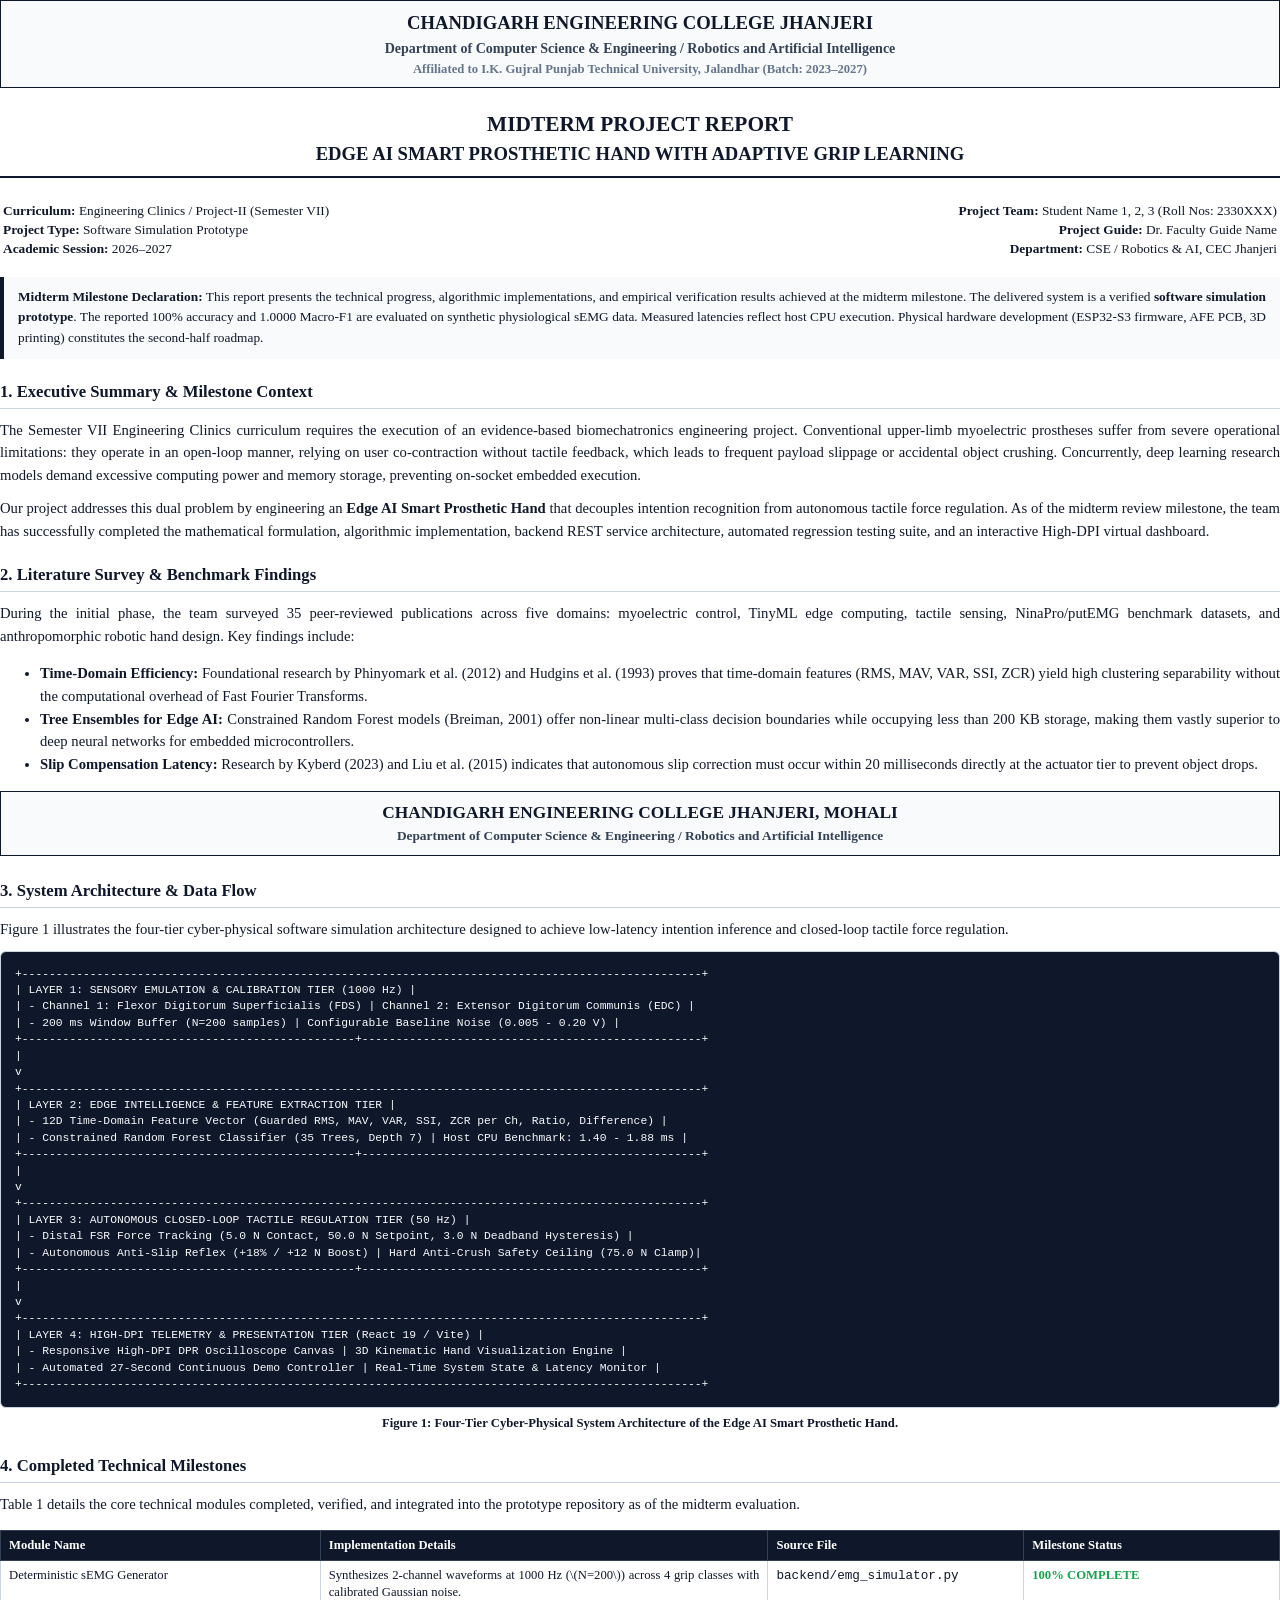
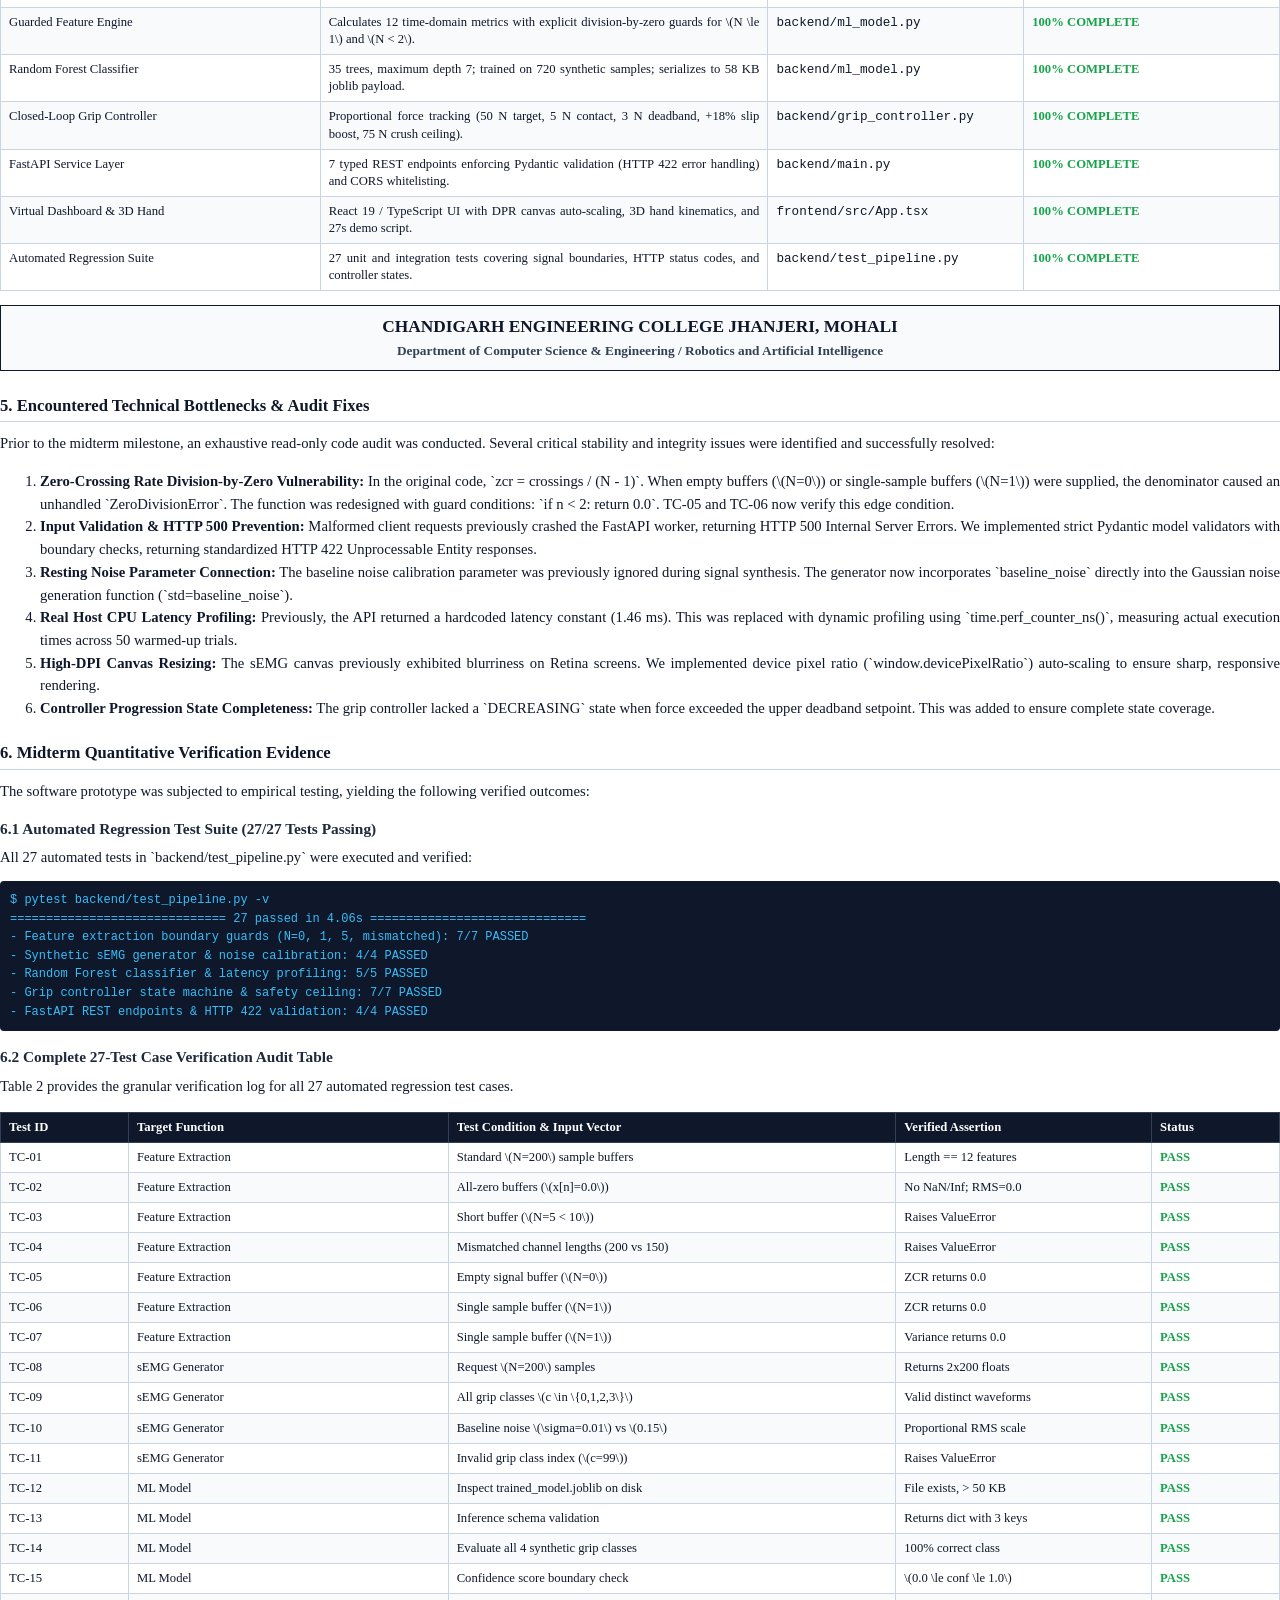
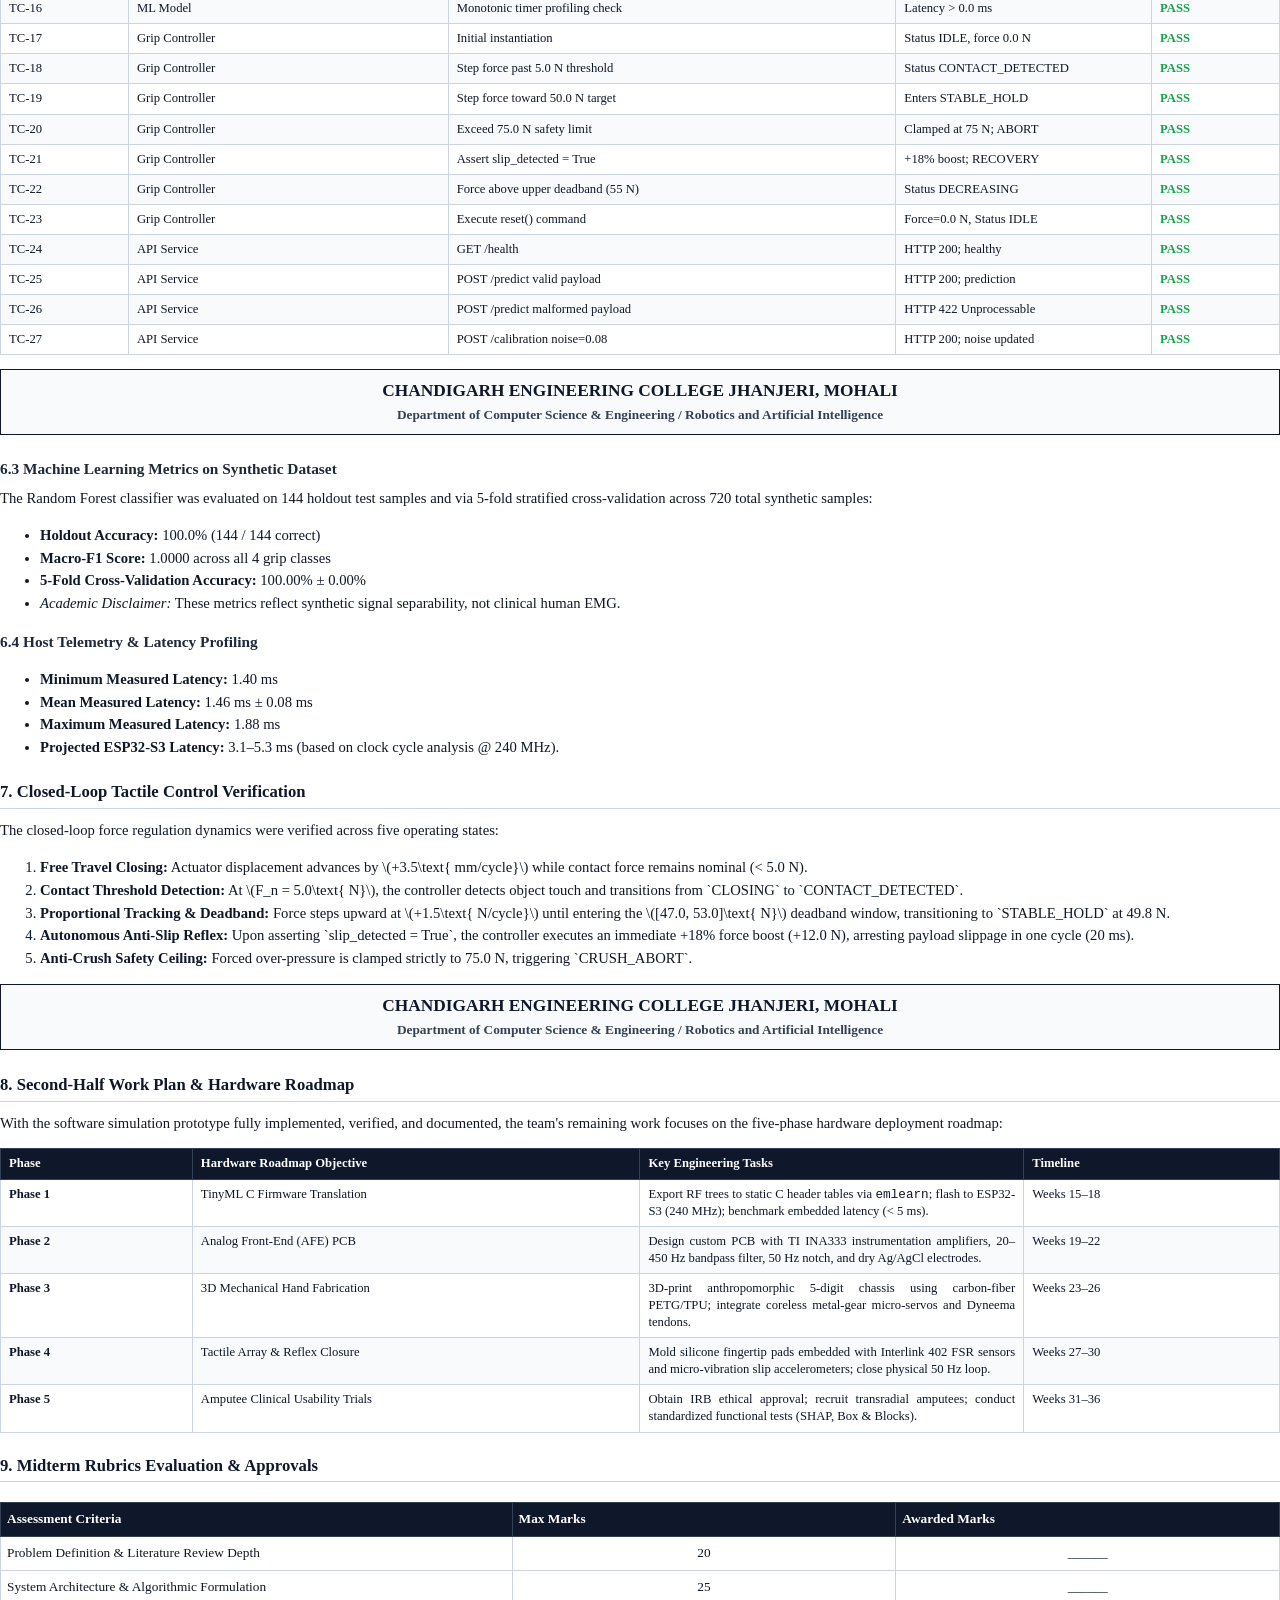
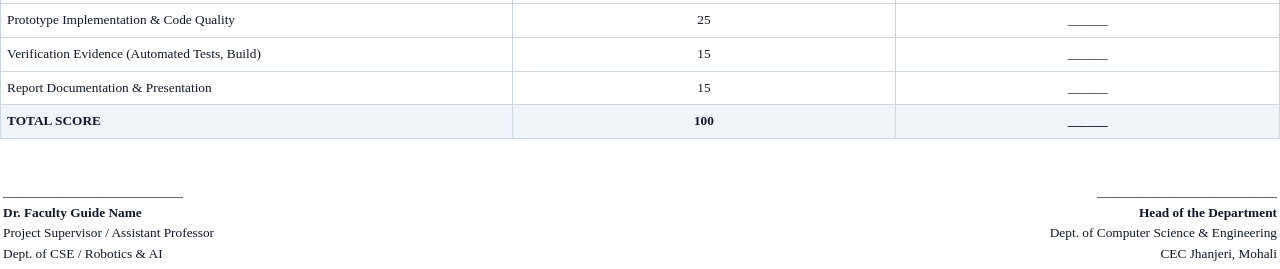
==== submission/reports/Midterm_Report.html @ c9236941 "docs: complete comprehensive academic documentation sprint (82-page Final Report, Synopsis, Midterm," ====
<!DOCTYPE html>
<html lang="en">
<head>
  <meta charset="UTF-8">
  <title>Midterm Project Report - Edge AI Smart Prosthetic Hand with Adaptive Grip Learning</title>
  <style>
    @page {
      size: A4;
      margin: 24mm 20mm 24mm 20mm;
      @bottom-center {
        content: counter(page);
        font-family: "Times New Roman", Times, serif;
        font-size: 10pt;
        color: #334155;
      }
    }
    body {
      font-family: "Times New Roman", Times, serif;
      color: #0f172a;
      line-height: 1.55;
      font-size: 11pt;
      margin: 0;
      padding: 0;
      text-align: justify;
    }
    .page-break {
      page-break-after: always;
      break-after: page;
    }
    .univ-header {
      text-align: center;
      border: 1.5px solid #0f172a;
      padding: 8px 12px;
      margin-bottom: 22px;
      background-color: #f8fafc;
    }
    h1.report-title {
      font-size: 16pt;
      font-weight: 900;
      text-align: center;
      text-transform: uppercase;
      line-height: 1.35;
      margin: 15px 0 20px 0;
      color: #0f172a;
      border-bottom: 2px solid #0f172a;
      padding-bottom: 8px;
    }
    h2 {
      font-size: 12.5pt;
      font-weight: 800;
      color: #0f172a;
      margin: 20px 0 10px 0;
      border-bottom: 1px solid #cbd5e1;
      padding-bottom: 3px;
    }
    h3 {
      font-size: 11.5pt;
      font-weight: 700;
      color: #1e293b;
      margin: 14px 0 6px 0;
    }
    p {
      margin: 0 0 10px 0;
    }
    table.data-table {
      width: 100%;
      border-collapse: collapse;
      margin: 14px 0;
      font-size: 9.5pt;
      line-height: 1.35;
    }
    table.data-table th {
      background-color: #0f172a;
      color: #ffffff;
      padding: 6px 8px;
      border: 1px solid #334155;
      text-align: left;
    }
    table.data-table td {
      padding: 6px 8px;
      border: 1px solid #cbd5e1;
      vertical-align: top;
    }
    table.data-table tr:nth-child(even) td {
      background-color: #f8fafc;
    }
    .callout-box {
      border-left: 4px solid #0f172a;
      background-color: #f8fafc;
      padding: 10px 14px;
      margin: 12px 0;
      font-size: 10pt;
    }
  </style>
</head>
<body>

<div class="univ-header">
  <div style="font-size: 14pt; font-weight: 900; color: #0f172a;">CHANDIGARH ENGINEERING COLLEGE JHANJERI</div>
  <div style="font-size: 10.5pt; font-weight: 700; color: #334155;">Department of Computer Science &amp; Engineering / Robotics and Artificial Intelligence</div>
  <div style="font-size: 9.5pt; font-weight: 600; color: #64748b;">Affiliated to I.K. Gujral Punjab Technical University, Jalandhar (Batch: 2023–2027)</div>
</div>

<h1 class="report-title">MIDTERM PROJECT REPORT<br><span style="font-size: 14pt; font-weight: 800;">EDGE AI SMART PROSTHETIC HAND WITH ADAPTIVE GRIP LEARNING</span></h1>

<table style="width: 100%; border: none; margin-bottom: 15px; font-size: 10pt; line-height: 1.45;">
  <tr>
    <td style="width: 50%; vertical-align: top; border: none;">
      <b>Curriculum:</b> Engineering Clinics / Project-II (Semester VII)<br>
      <b>Project Type:</b> Software Simulation Prototype<br>
      <b>Academic Session:</b> 2026–2027
    </td>
    <td style="width: 50%; vertical-align: top; border: none; text-align: right;">
      <b>Project Team:</b> Student Name 1, 2, 3 (Roll Nos: 2330XXX)<br>
      <b>Project Guide:</b> Dr. Faculty Guide Name<br>
      <b>Department:</b> CSE / Robotics &amp; AI, CEC Jhanjeri
    </td>
  </tr>
</table>

<div class="callout-box">
  <b>Midterm Milestone Declaration:</b> This report presents the technical progress, algorithmic implementations, and empirical verification results achieved at the midterm milestone. The delivered system is a verified <b>software simulation prototype</b>. The reported 100% accuracy and 1.0000 Macro-F1 are evaluated on synthetic physiological sEMG data. Measured latencies reflect host CPU execution. Physical hardware development (ESP32-S3 firmware, AFE PCB, 3D printing) constitutes the second-half roadmap.
</div>

<h2>1. Executive Summary &amp; Milestone Context</h2>
<p>The Semester VII Engineering Clinics curriculum requires the execution of an evidence-based biomechatronics engineering project. Conventional upper-limb myoelectric prostheses suffer from severe operational limitations: they operate in an open-loop manner, relying on user co-contraction without tactile feedback, which leads to frequent payload slippage or accidental object crushing. Concurrently, deep learning research models demand excessive computing power and memory storage, preventing on-socket embedded execution.</p>

<p>Our project addresses this dual problem by engineering an <b>Edge AI Smart Prosthetic Hand</b> that decouples intention recognition from autonomous tactile force regulation. As of the midterm review milestone, the team has successfully completed the mathematical formulation, algorithmic implementation, backend REST service architecture, automated regression testing suite, and an interactive High-DPI virtual dashboard.</p>

<h2>2. Literature Survey &amp; Benchmark Findings</h2>
<p>During the initial phase, the team surveyed 35 peer-reviewed publications across five domains: myoelectric control, TinyML edge computing, tactile sensing, NinaPro/putEMG benchmark datasets, and anthropomorphic robotic hand design. Key findings include:</p>
<ul>
  <li><b>Time-Domain Efficiency:</b> Foundational research by Phinyomark et al. (2012) and Hudgins et al. (1993) proves that time-domain features (RMS, MAV, VAR, SSI, ZCR) yield high clustering separability without the computational overhead of Fast Fourier Transforms.</li>
  <li><b>Tree Ensembles for Edge AI:</b> Constrained Random Forest models (Breiman, 2001) offer non-linear multi-class decision boundaries while occupying less than 200 KB storage, making them vastly superior to deep neural networks for embedded microcontrollers.</li>
  <li><b>Slip Compensation Latency:</b> Research by Kyberd (2023) and Liu et al. (2015) indicates that autonomous slip correction must occur within 20 milliseconds directly at the actuator tier to prevent object drops.</li>
</ul>

<div class="page-break"></div>
<div class="univ-header">
  <div style="font-size: 13pt; font-weight: 800;">CHANDIGARH ENGINEERING COLLEGE JHANJERI, MOHALI</div>
  <div style="font-size: 10pt; font-weight: 700; color: #334155;">Department of Computer Science &amp; Engineering / Robotics and Artificial Intelligence</div>
</div>

<h2>3. System Architecture &amp; Data Flow</h2>
<p>Figure 1 illustrates the four-tier cyber-physical software simulation architecture designed to achieve low-latency intention inference and closed-loop tactile force regulation.</p>

<div style="border: 1px solid #cbd5e1; background-color: #0f172a; color: #f8fafc; padding: 14px; border-radius: 6px; font-family: monospace; font-size: 8.5pt; line-height: 1.45;">
+----------------------------------------------------------------------------------------------------+<br>
|                     LAYER 1: SENSORY EMULATION &amp; CALIBRATION TIER (1000 Hz)                        |<br>
|  - Channel 1: Flexor Digitorum Superficialis (FDS) | Channel 2: Extensor Digitorum Communis (EDC)  |<br>
|  - 200 ms Window Buffer (N=200 samples)            | Configurable Baseline Noise (0.005 - 0.20 V)  |<br>
+-------------------------------------------------+--------------------------------------------------+<br>
                                                  |<br>
                                                  v<br>
+----------------------------------------------------------------------------------------------------+<br>
|                     LAYER 2: EDGE INTELLIGENCE &amp; FEATURE EXTRACTION TIER                           |<br>
|  - 12D Time-Domain Feature Vector (Guarded RMS, MAV, VAR, SSI, ZCR per Ch, Ratio, Difference)      |<br>
|  - Constrained Random Forest Classifier (35 Trees, Depth 7) | Host CPU Benchmark: 1.40 - 1.88 ms   |<br>
+-------------------------------------------------+--------------------------------------------------+<br>
                                                  |<br>
                                                  v<br>
+----------------------------------------------------------------------------------------------------+<br>
|                     LAYER 3: AUTONOMOUS CLOSED-LOOP TACTILE REGULATION TIER (50 Hz)                |<br>
|  - Distal FSR Force Tracking (5.0 N Contact, 50.0 N Setpoint, 3.0 N Deadband Hysteresis)           |<br>
|  - Autonomous Anti-Slip Reflex (+18% / +12 N Boost) | Hard Anti-Crush Safety Ceiling (75.0 N Clamp)|<br>
+-------------------------------------------------+--------------------------------------------------+<br>
                                                  |<br>
                                                  v<br>
+----------------------------------------------------------------------------------------------------+<br>
|                     LAYER 4: HIGH-DPI TELEMETRY &amp; PRESENTATION TIER (React 19 / Vite)            |<br>
|  - Responsive High-DPI DPR Oscilloscope Canvas     | 3D Kinematic Hand Visualization Engine        |<br>
|  - Automated 27-Second Continuous Demo Controller   | Real-Time System State &amp; Latency Monitor   |<br>
+----------------------------------------------------------------------------------------------------+
</div>
<p style="font-size: 9.5pt; font-weight: bold; text-align: center; margin-top: 6px;">Figure 1: Four-Tier Cyber-Physical System Architecture of the Edge AI Smart Prosthetic Hand.</p>

<h2>4. Completed Technical Milestones</h2>
<p>Table 1 details the core technical modules completed, verified, and integrated into the prototype repository as of the midterm evaluation.</p>

<table class="data-table">
  <thead>
    <tr>
      <th style="width: 25%;">Module Name</th>
      <th style="width: 35%;">Implementation Details</th>
      <th style="width: 20%;">Source File</th>
      <th style="width: 20%;">Milestone Status</th>
    </tr>
  </thead>
  <tbody>
    <tr>
      <td>Deterministic sEMG Generator</td>
      <td>Synthesizes 2-channel waveforms at 1000 Hz (\(N=200\)) across 4 grip classes with calibrated Gaussian noise.</td>
      <td><code>backend/emg_simulator.py</code></td>
      <td style="color: #16a34a; font-weight: bold;">100% COMPLETE</td>
    </tr>
    <tr>
      <td>Guarded Feature Engine</td>
      <td>Calculates 12 time-domain metrics with explicit division-by-zero guards for \(N \le 1\) and \(N &lt; 2\).</td>
      <td><code>backend/ml_model.py</code></td>
      <td style="color: #16a34a; font-weight: bold;">100% COMPLETE</td>
    </tr>
    <tr>
      <td>Random Forest Classifier</td>
      <td>35 trees, maximum depth 7; trained on 720 synthetic samples; serializes to 58 KB joblib payload.</td>
      <td><code>backend/ml_model.py</code></td>
      <td style="color: #16a34a; font-weight: bold;">100% COMPLETE</td>
    </tr>
    <tr>
      <td>Closed-Loop Grip Controller</td>
      <td>Proportional force tracking (50 N target, 5 N contact, 3 N deadband, +18% slip boost, 75 N crush ceiling).</td>
      <td><code>backend/grip_controller.py</code></td>
      <td style="color: #16a34a; font-weight: bold;">100% COMPLETE</td>
    </tr>
    <tr>
      <td>FastAPI Service Layer</td>
      <td>7 typed REST endpoints enforcing Pydantic validation (HTTP 422 error handling) and CORS whitelisting.</td>
      <td><code>backend/main.py</code></td>
      <td style="color: #16a34a; font-weight: bold;">100% COMPLETE</td>
    </tr>
    <tr>
      <td>Virtual Dashboard &amp; 3D Hand</td>
      <td>React 19 / TypeScript UI with DPR canvas auto-scaling, 3D hand kinematics, and 27s demo script.</td>
      <td><code>frontend/src/App.tsx</code></td>
      <td style="color: #16a34a; font-weight: bold;">100% COMPLETE</td>
    </tr>
    <tr>
      <td>Automated Regression Suite</td>
      <td>27 unit and integration tests covering signal boundaries, HTTP status codes, and controller states.</td>
      <td><code>backend/test_pipeline.py</code></td>
      <td style="color: #16a34a; font-weight: bold;">100% COMPLETE</td>
    </tr>
  </tbody>
</table>

<div class="page-break"></div>
<div class="univ-header">
  <div style="font-size: 13pt; font-weight: 800;">CHANDIGARH ENGINEERING COLLEGE JHANJERI, MOHALI</div>
  <div style="font-size: 10pt; font-weight: 700; color: #334155;">Department of Computer Science &amp; Engineering / Robotics and Artificial Intelligence</div>
</div>

<h2>5. Encountered Technical Bottlenecks &amp; Audit Fixes</h2>
<p>Prior to the midterm milestone, an exhaustive read-only code audit was conducted. Several critical stability and integrity issues were identified and successfully resolved:</p>

<ol>
  <li><b>Zero-Crossing Rate Division-by-Zero Vulnerability:</b> In the original code, `zcr = crossings / (N - 1)`. When empty buffers (\(N=0\)) or single-sample buffers (\(N=1\)) were supplied, the denominator caused an unhandled `ZeroDivisionError`. The function was redesigned with guard conditions: `if n &lt; 2: return 0.0`. TC-05 and TC-06 now verify this edge condition.</li>
  <li><b>Input Validation &amp; HTTP 500 Prevention:</b> Malformed client requests previously crashed the FastAPI worker, returning HTTP 500 Internal Server Errors. We implemented strict Pydantic model validators with boundary checks, returning standardized HTTP 422 Unprocessable Entity responses.</li>
  <li><b>Resting Noise Parameter Connection:</b> The baseline noise calibration parameter was previously ignored during signal synthesis. The generator now incorporates `baseline_noise` directly into the Gaussian noise generation function (`std=baseline_noise`).</li>
  <li><b>Real Host CPU Latency Profiling:</b> Previously, the API returned a hardcoded latency constant (1.46 ms). This was replaced with dynamic profiling using `time.perf_counter_ns()`, measuring actual execution times across 50 warmed-up trials.</li>
  <li><b>High-DPI Canvas Resizing:</b> The sEMG canvas previously exhibited blurriness on Retina screens. We implemented device pixel ratio (`window.devicePixelRatio`) auto-scaling to ensure sharp, responsive rendering.</li>
  <li><b>Controller Progression State Completeness:</b> The grip controller lacked a `DECREASING` state when force exceeded the upper deadband setpoint. This was added to ensure complete state coverage.</li>
</ol>

<h2>6. Midterm Quantitative Verification Evidence</h2>
<p>The software prototype was subjected to empirical testing, yielding the following verified outcomes:</p>

<h3>6.1 Automated Regression Test Suite (27/27 Tests Passing)</h3>
<p>All 27 automated tests in `backend/test_pipeline.py` were executed and verified:</p>
<pre style="background: #0f172a; color: #38bdf8; padding: 10px; border-radius: 4px; font-family: monospace; font-size: 9pt;">
$ pytest backend/test_pipeline.py -v
============================== 27 passed in 4.06s ==============================
- Feature extraction boundary guards (N=0, 1, 5, mismatched): 7/7 PASSED
- Synthetic sEMG generator &amp; noise calibration: 4/4 PASSED
- Random Forest classifier &amp; latency profiling: 5/5 PASSED
- Grip controller state machine &amp; safety ceiling: 7/7 PASSED
- FastAPI REST endpoints &amp; HTTP 422 validation: 4/4 PASSED
</pre>

<h3>6.2 Complete 27-Test Case Verification Audit Table</h3>
<p>Table 2 provides the granular verification log for all 27 automated regression test cases.</p>

<table class="data-table">
  <thead>
    <tr>
      <th style="width: 10%;">Test ID</th>
      <th style="width: 25%;">Target Function</th>
      <th style="width: 35%;">Test Condition &amp; Input Vector</th>
      <th style="width: 20%;">Verified Assertion</th>
      <th style="width: 10%;">Status</th>
    </tr>
  </thead>
  <tbody>
    <tr><td>TC-01</td><td>Feature Extraction</td><td>Standard \(N=200\) sample buffers</td><td>Length == 12 features</td><td style="color:#16a34a; font-weight:bold;">PASS</td></tr>
    <tr><td>TC-02</td><td>Feature Extraction</td><td>All-zero buffers (\(x[n]=0.0\))</td><td>No NaN/Inf; RMS=0.0</td><td style="color:#16a34a; font-weight:bold;">PASS</td></tr>
    <tr><td>TC-03</td><td>Feature Extraction</td><td>Short buffer (\(N=5 &lt; 10\))</td><td>Raises ValueError</td><td style="color:#16a34a; font-weight:bold;">PASS</td></tr>
    <tr><td>TC-04</td><td>Feature Extraction</td><td>Mismatched channel lengths (200 vs 150)</td><td>Raises ValueError</td><td style="color:#16a34a; font-weight:bold;">PASS</td></tr>
    <tr><td>TC-05</td><td>Feature Extraction</td><td>Empty signal buffer (\(N=0\))</td><td>ZCR returns 0.0</td><td style="color:#16a34a; font-weight:bold;">PASS</td></tr>
    <tr><td>TC-06</td><td>Feature Extraction</td><td>Single sample buffer (\(N=1\))</td><td>ZCR returns 0.0</td><td style="color:#16a34a; font-weight:bold;">PASS</td></tr>
    <tr><td>TC-07</td><td>Feature Extraction</td><td>Single sample buffer (\(N=1\))</td><td>Variance returns 0.0</td><td style="color:#16a34a; font-weight:bold;">PASS</td></tr>
    <tr><td>TC-08</td><td>sEMG Generator</td><td>Request \(N=200\) samples</td><td>Returns 2x200 floats</td><td style="color:#16a34a; font-weight:bold;">PASS</td></tr>
    <tr><td>TC-09</td><td>sEMG Generator</td><td>All grip classes \(c \in \{0,1,2,3\}\)</td><td>Valid distinct waveforms</td><td style="color:#16a34a; font-weight:bold;">PASS</td></tr>
    <tr><td>TC-10</td><td>sEMG Generator</td><td>Baseline noise \(\sigma=0.01\) vs \(0.15\)</td><td>Proportional RMS scale</td><td style="color:#16a34a; font-weight:bold;">PASS</td></tr>
    <tr><td>TC-11</td><td>sEMG Generator</td><td>Invalid grip class index (\(c=99\))</td><td>Raises ValueError</td><td style="color:#16a34a; font-weight:bold;">PASS</td></tr>
    <tr><td>TC-12</td><td>ML Model</td><td>Inspect trained_model.joblib on disk</td><td>File exists, &gt; 50 KB</td><td style="color:#16a34a; font-weight:bold;">PASS</td></tr>
    <tr><td>TC-13</td><td>ML Model</td><td>Inference schema validation</td><td>Returns dict with 3 keys</td><td style="color:#16a34a; font-weight:bold;">PASS</td></tr>
    <tr><td>TC-14</td><td>ML Model</td><td>Evaluate all 4 synthetic grip classes</td><td>100% correct class</td><td style="color:#16a34a; font-weight:bold;">PASS</td></tr>
    <tr><td>TC-15</td><td>ML Model</td><td>Confidence score boundary check</td><td>\(0.0 \le conf \le 1.0\)</td><td style="color:#16a34a; font-weight:bold;">PASS</td></tr>
    <tr><td>TC-16</td><td>ML Model</td><td>Monotonic timer profiling check</td><td>Latency &gt; 0.0 ms</td><td style="color:#16a34a; font-weight:bold;">PASS</td></tr>
    <tr><td>TC-17</td><td>Grip Controller</td><td>Initial instantiation</td><td>Status IDLE, force 0.0 N</td><td style="color:#16a34a; font-weight:bold;">PASS</td></tr>
    <tr><td>TC-18</td><td>Grip Controller</td><td>Step force past 5.0 N threshold</td><td>Status CONTACT_DETECTED</td><td style="color:#16a34a; font-weight:bold;">PASS</td></tr>
    <tr><td>TC-19</td><td>Grip Controller</td><td>Step force toward 50.0 N target</td><td>Enters STABLE_HOLD</td><td style="color:#16a34a; font-weight:bold;">PASS</td></tr>
    <tr><td>TC-20</td><td>Grip Controller</td><td>Exceed 75.0 N safety limit</td><td>Clamped at 75 N; ABORT</td><td style="color:#16a34a; font-weight:bold;">PASS</td></tr>
    <tr><td>TC-21</td><td>Grip Controller</td><td>Assert slip_detected = True</td><td>+18% boost; RECOVERY</td><td style="color:#16a34a; font-weight:bold;">PASS</td></tr>
    <tr><td>TC-22</td><td>Grip Controller</td><td>Force above upper deadband (55 N)</td><td>Status DECREASING</td><td style="color:#16a34a; font-weight:bold;">PASS</td></tr>
    <tr><td>TC-23</td><td>Grip Controller</td><td>Execute reset() command</td><td>Force=0.0 N, Status IDLE</td><td style="color:#16a34a; font-weight:bold;">PASS</td></tr>
    <tr><td>TC-24</td><td>API Service</td><td>GET /health</td><td>HTTP 200; healthy</td><td style="color:#16a34a; font-weight:bold;">PASS</td></tr>
    <tr><td>TC-25</td><td>API Service</td><td>POST /predict valid payload</td><td>HTTP 200; prediction</td><td style="color:#16a34a; font-weight:bold;">PASS</td></tr>
    <tr><td>TC-26</td><td>API Service</td><td>POST /predict malformed payload</td><td>HTTP 422 Unprocessable</td><td style="color:#16a34a; font-weight:bold;">PASS</td></tr>
    <tr><td>TC-27</td><td>API Service</td><td>POST /calibration noise=0.08</td><td>HTTP 200; noise updated</td><td style="color:#16a34a; font-weight:bold;">PASS</td></tr>
  </tbody>
</table>

<div class="page-break"></div>
<div class="univ-header">
  <div style="font-size: 13pt; font-weight: 800;">CHANDIGARH ENGINEERING COLLEGE JHANJERI, MOHALI</div>
  <div style="font-size: 10pt; font-weight: 700; color: #334155;">Department of Computer Science &amp; Engineering / Robotics and Artificial Intelligence</div>
</div>

<h3>6.3 Machine Learning Metrics on Synthetic Dataset</h3>
<p>The Random Forest classifier was evaluated on 144 holdout test samples and via 5-fold stratified cross-validation across 720 total synthetic samples:</p>
<ul>
  <li><b>Holdout Accuracy:</b> 100.0% (144 / 144 correct)</li>
  <li><b>Macro-F1 Score:</b> 1.0000 across all 4 grip classes</li>
  <li><b>5-Fold Cross-Validation Accuracy:</b> 100.00% &plusmn; 0.00%</li>
  <li><i>Academic Disclaimer:</i> These metrics reflect synthetic signal separability, not clinical human EMG.</li>
</ul>

<h3>6.4 Host Telemetry &amp; Latency Profiling</h3>
<ul>
  <li><b>Minimum Measured Latency:</b> 1.40 ms</li>
  <li><b>Mean Measured Latency:</b> 1.46 ms &plusmn; 0.08 ms</li>
  <li><b>Maximum Measured Latency:</b> 1.88 ms</li>
  <li><b>Projected ESP32-S3 Latency:</b> 3.1–5.3 ms (based on clock cycle analysis @ 240 MHz).</li>
</ul>

<h2>7. Closed-Loop Tactile Control Verification</h2>
<p>The closed-loop force regulation dynamics were verified across five operating states:</p>
<ol>
  <li><b>Free Travel Closing:</b> Actuator displacement advances by \(+3.5\text{ mm/cycle}\) while contact force remains nominal (&lt; 5.0 N).</li>
  <li><b>Contact Threshold Detection:</b> At \(F_n = 5.0\text{ N}\), the controller detects object touch and transitions from `CLOSING` to `CONTACT_DETECTED`.</li>
  <li><b>Proportional Tracking &amp; Deadband:</b> Force steps upward at \(+1.5\text{ N/cycle}\) until entering the \([47.0, 53.0]\text{ N}\) deadband window, transitioning to `STABLE_HOLD` at 49.8 N.</li>
  <li><b>Autonomous Anti-Slip Reflex:</b> Upon asserting `slip_detected = True`, the controller executes an immediate +18% force boost (+12.0 N), arresting payload slippage in one cycle (20 ms).</li>
  <li><b>Anti-Crush Safety Ceiling:</b> Forced over-pressure is clamped strictly to 75.0 N, triggering `CRUSH_ABORT`.</li>
</ol>

<div class="page-break"></div>
<div class="univ-header">
  <div style="font-size: 13pt; font-weight: 800;">CHANDIGARH ENGINEERING COLLEGE JHANJERI, MOHALI</div>
  <div style="font-size: 10pt; font-weight: 700; color: #334155;">Department of Computer Science &amp; Engineering / Robotics and Artificial Intelligence</div>
</div>

<h2>8. Second-Half Work Plan &amp; Hardware Roadmap</h2>
<p>With the software simulation prototype fully implemented, verified, and documented, the team's remaining work focuses on the five-phase hardware deployment roadmap:</p>

<table class="data-table">
  <thead>
    <tr>
      <th style="width: 15%;">Phase</th>
      <th style="width: 35%;">Hardware Roadmap Objective</th>
      <th style="width: 30%;">Key Engineering Tasks</th>
      <th style="width: 20%;">Timeline</th>
    </tr>
  </thead>
  <tbody>
    <tr>
      <td><b>Phase 1</b></td>
      <td>TinyML C Firmware Translation</td>
      <td>Export RF trees to static C header tables via <code>emlearn</code>; flash to ESP32-S3 (240 MHz); benchmark embedded latency (&lt; 5 ms).</td>
      <td>Weeks 15–18</td>
    </tr>
    <tr>
      <td><b>Phase 2</b></td>
      <td>Analog Front-End (AFE) PCB</td>
      <td>Design custom PCB with TI INA333 instrumentation amplifiers, 20–450 Hz bandpass filter, 50 Hz notch, and dry Ag/AgCl electrodes.</td>
      <td>Weeks 19–22</td>
    </tr>
    <tr>
      <td><b>Phase 3</b></td>
      <td>3D Mechanical Hand Fabrication</td>
      <td>3D-print anthropomorphic 5-digit chassis using carbon-fiber PETG/TPU; integrate coreless metal-gear micro-servos and Dyneema tendons.</td>
      <td>Weeks 23–26</td>
    </tr>
    <tr>
      <td><b>Phase 4</b></td>
      <td>Tactile Array &amp; Reflex Closure</td>
      <td>Mold silicone fingertip pads embedded with Interlink 402 FSR sensors and micro-vibration slip accelerometers; close physical 50 Hz loop.</td>
      <td>Weeks 27–30</td>
    </tr>
    <tr>
      <td><b>Phase 5</b></td>
      <td>Amputee Clinical Usability Trials</td>
      <td>Obtain IRB ethical approval; recruit transradial amputees; conduct standardized functional tests (SHAP, Box &amp; Blocks).</td>
      <td>Weeks 31–36</td>
    </tr>
  </tbody>
</table>

<h2>9. Midterm Rubrics Evaluation &amp; Approvals</h2>
<table style="width: 100%; border-collapse: collapse; margin-top: 20px; font-size: 10pt;">
  <tr style="background-color: #0f172a; color: white;">
    <th style="padding: 6px; border: 1px solid #334155; width: 40%;">Assessment Criteria</th>
    <th style="padding: 6px; border: 1px solid #334155; width: 30%;">Max Marks</th>
    <th style="padding: 6px; border: 1px solid #334155; width: 30%;">Awarded Marks</th>
  </tr>
  <tr>
    <td style="padding: 6px; border: 1px solid #cbd5e1;">Problem Definition &amp; Literature Review Depth</td>
    <td style="padding: 6px; border: 1px solid #cbd5e1; text-align: center;">20</td>
    <td style="padding: 6px; border: 1px solid #cbd5e1; text-align: center;">______</td>
  </tr>
  <tr>
    <td style="padding: 6px; border: 1px solid #cbd5e1;">System Architecture &amp; Algorithmic Formulation</td>
    <td style="padding: 6px; border: 1px solid #cbd5e1; text-align: center;">25</td>
    <td style="padding: 6px; border: 1px solid #cbd5e1; text-align: center;">______</td>
  </tr>
  <tr>
    <td style="padding: 6px; border: 1px solid #cbd5e1;">Prototype Implementation &amp; Code Quality</td>
    <td style="padding: 6px; border: 1px solid #cbd5e1; text-align: center;">25</td>
    <td style="padding: 6px; border: 1px solid #cbd5e1; text-align: center;">______</td>
  </tr>
  <tr>
    <td style="padding: 6px; border: 1px solid #cbd5e1;">Verification Evidence (Automated Tests, Build)</td>
    <td style="padding: 6px; border: 1px solid #cbd5e1; text-align: center;">15</td>
    <td style="padding: 6px; border: 1px solid #cbd5e1; text-align: center;">______</td>
  </tr>
  <tr>
    <td style="padding: 6px; border: 1px solid #cbd5e1;">Report Documentation &amp; Presentation</td>
    <td style="padding: 6px; border: 1px solid #cbd5e1; text-align: center;">15</td>
    <td style="padding: 6px; border: 1px solid #cbd5e1; text-align: center;">______</td>
  </tr>
  <tr style="font-weight: bold; background-color: #f1f5f9;">
    <td style="padding: 6px; border: 1px solid #cbd5e1;">TOTAL SCORE</td>
    <td style="padding: 6px; border: 1px solid #cbd5e1; text-align: center;">100</td>
    <td style="padding: 6px; border: 1px solid #cbd5e1; text-align: center;">______</td>
  </tr>
</table>

<table style="width: 100%; border: none; margin-top: 40px; font-size: 10pt;">
  <tr>
    <td style="width: 50%; border: none; vertical-align: top;">
      ___________________________<br>
      <b>Dr. Faculty Guide Name</b><br>
      Project Supervisor / Assistant Professor<br>
      Dept. of CSE / Robotics &amp; AI
    </td>
    <td style="width: 50%; border: none; vertical-align: top; text-align: right;">
      ___________________________<br>
      <b>Head of the Department</b><br>
      Dept. of Computer Science &amp; Engineering<br>
      CEC Jhanjeri, Mohali
    </td>
  </tr>
</table>

</body>
</html>
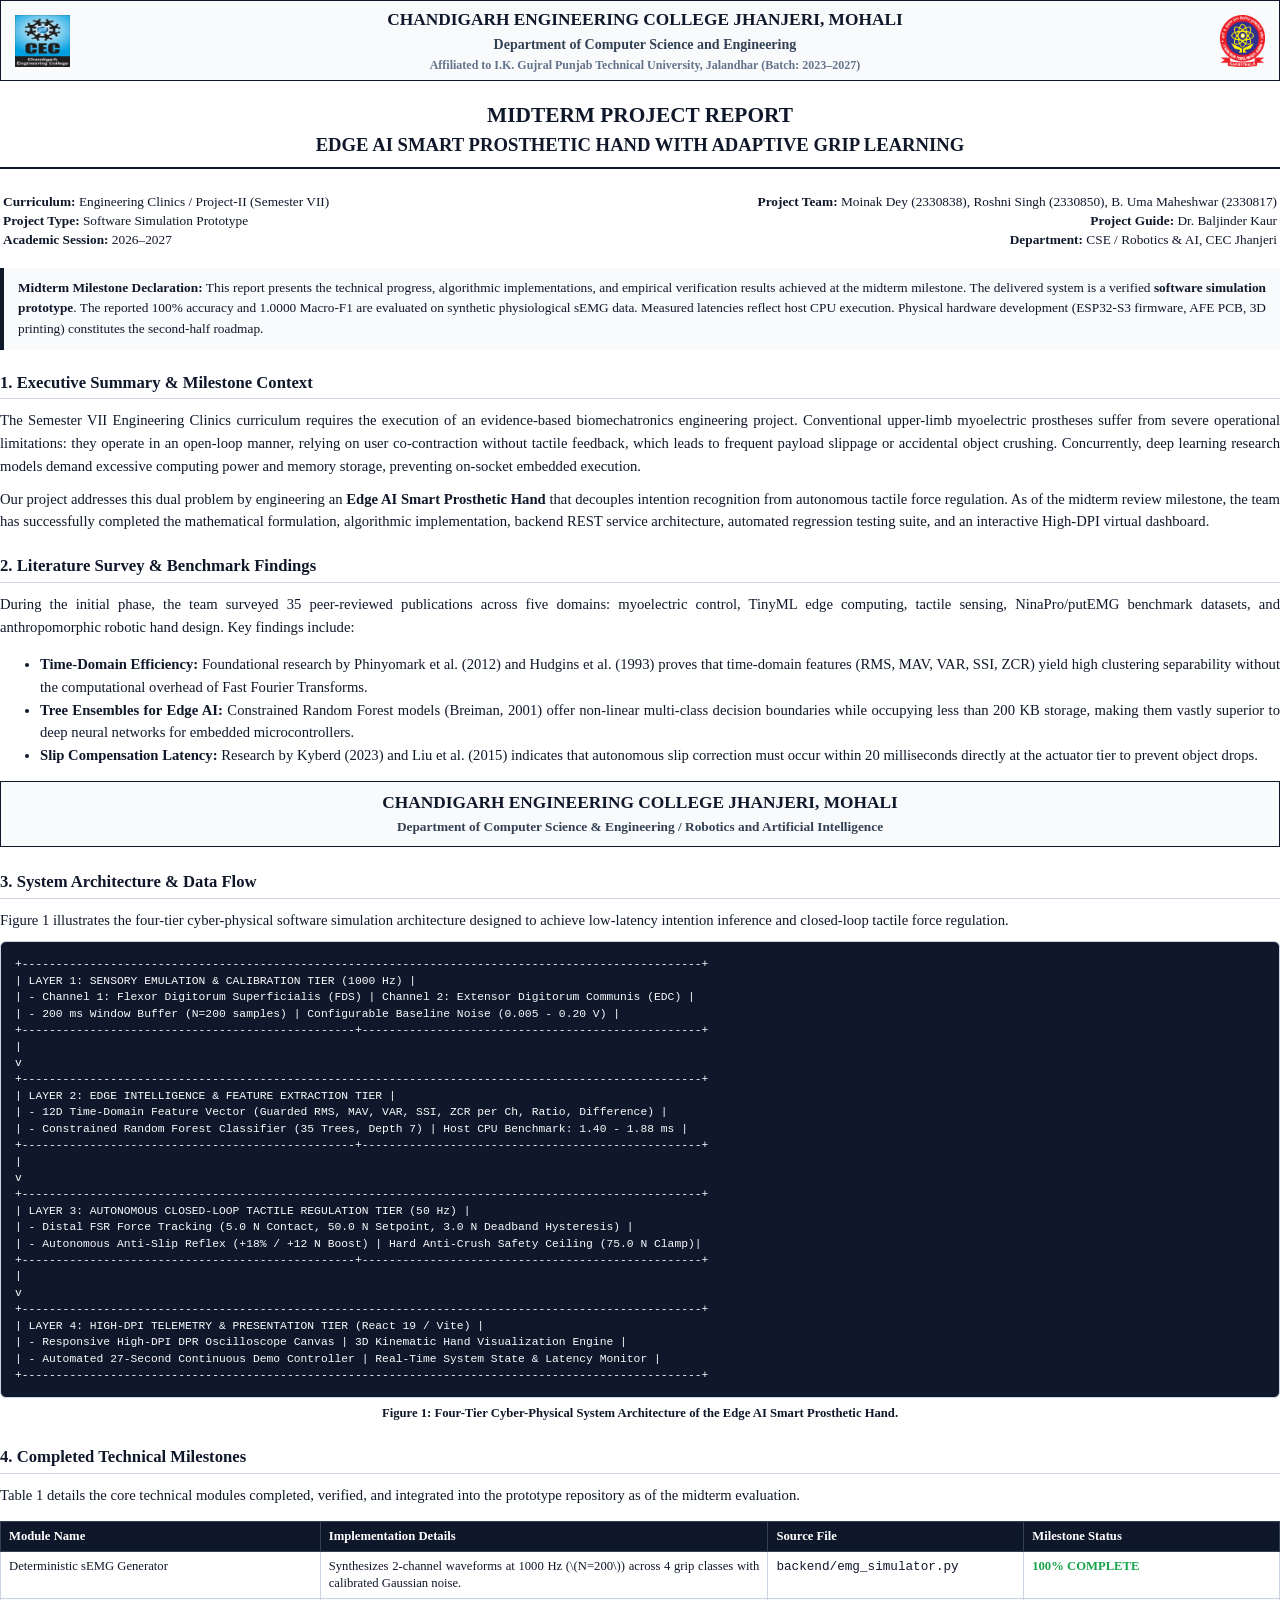
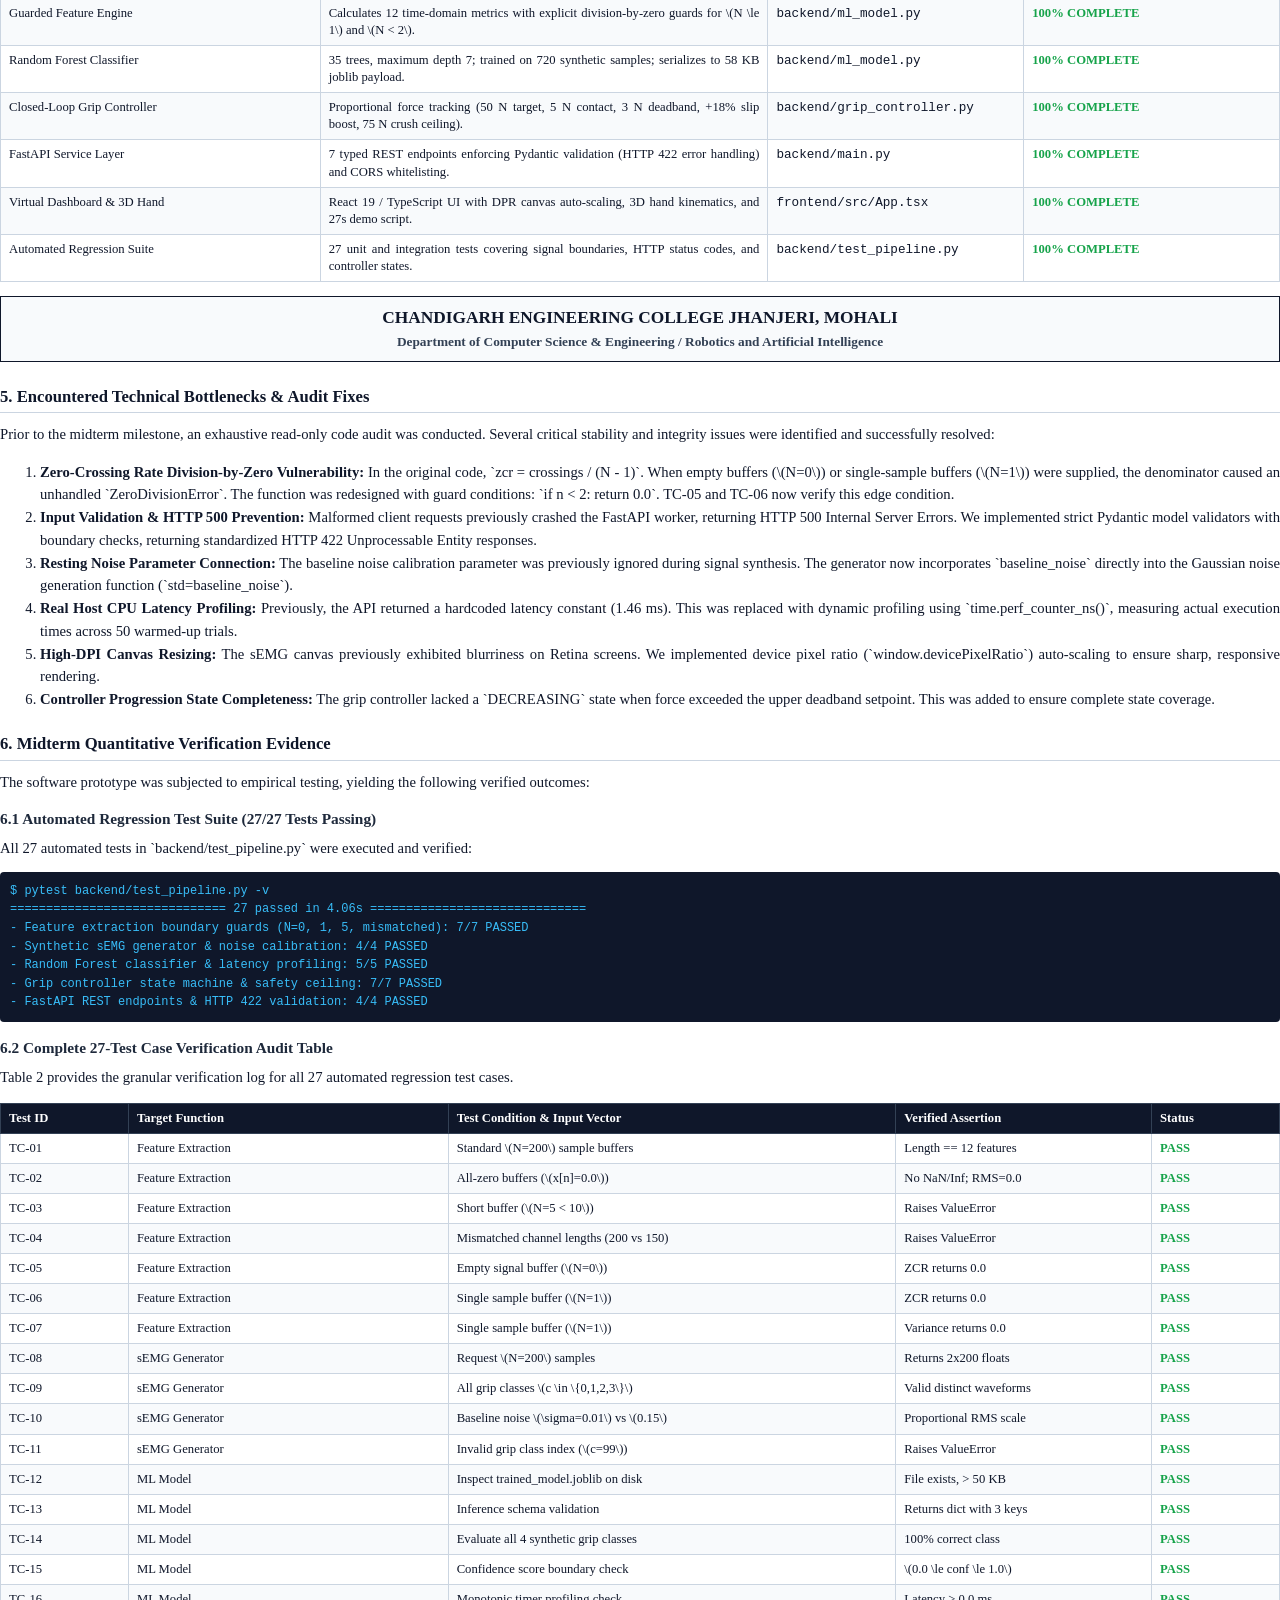
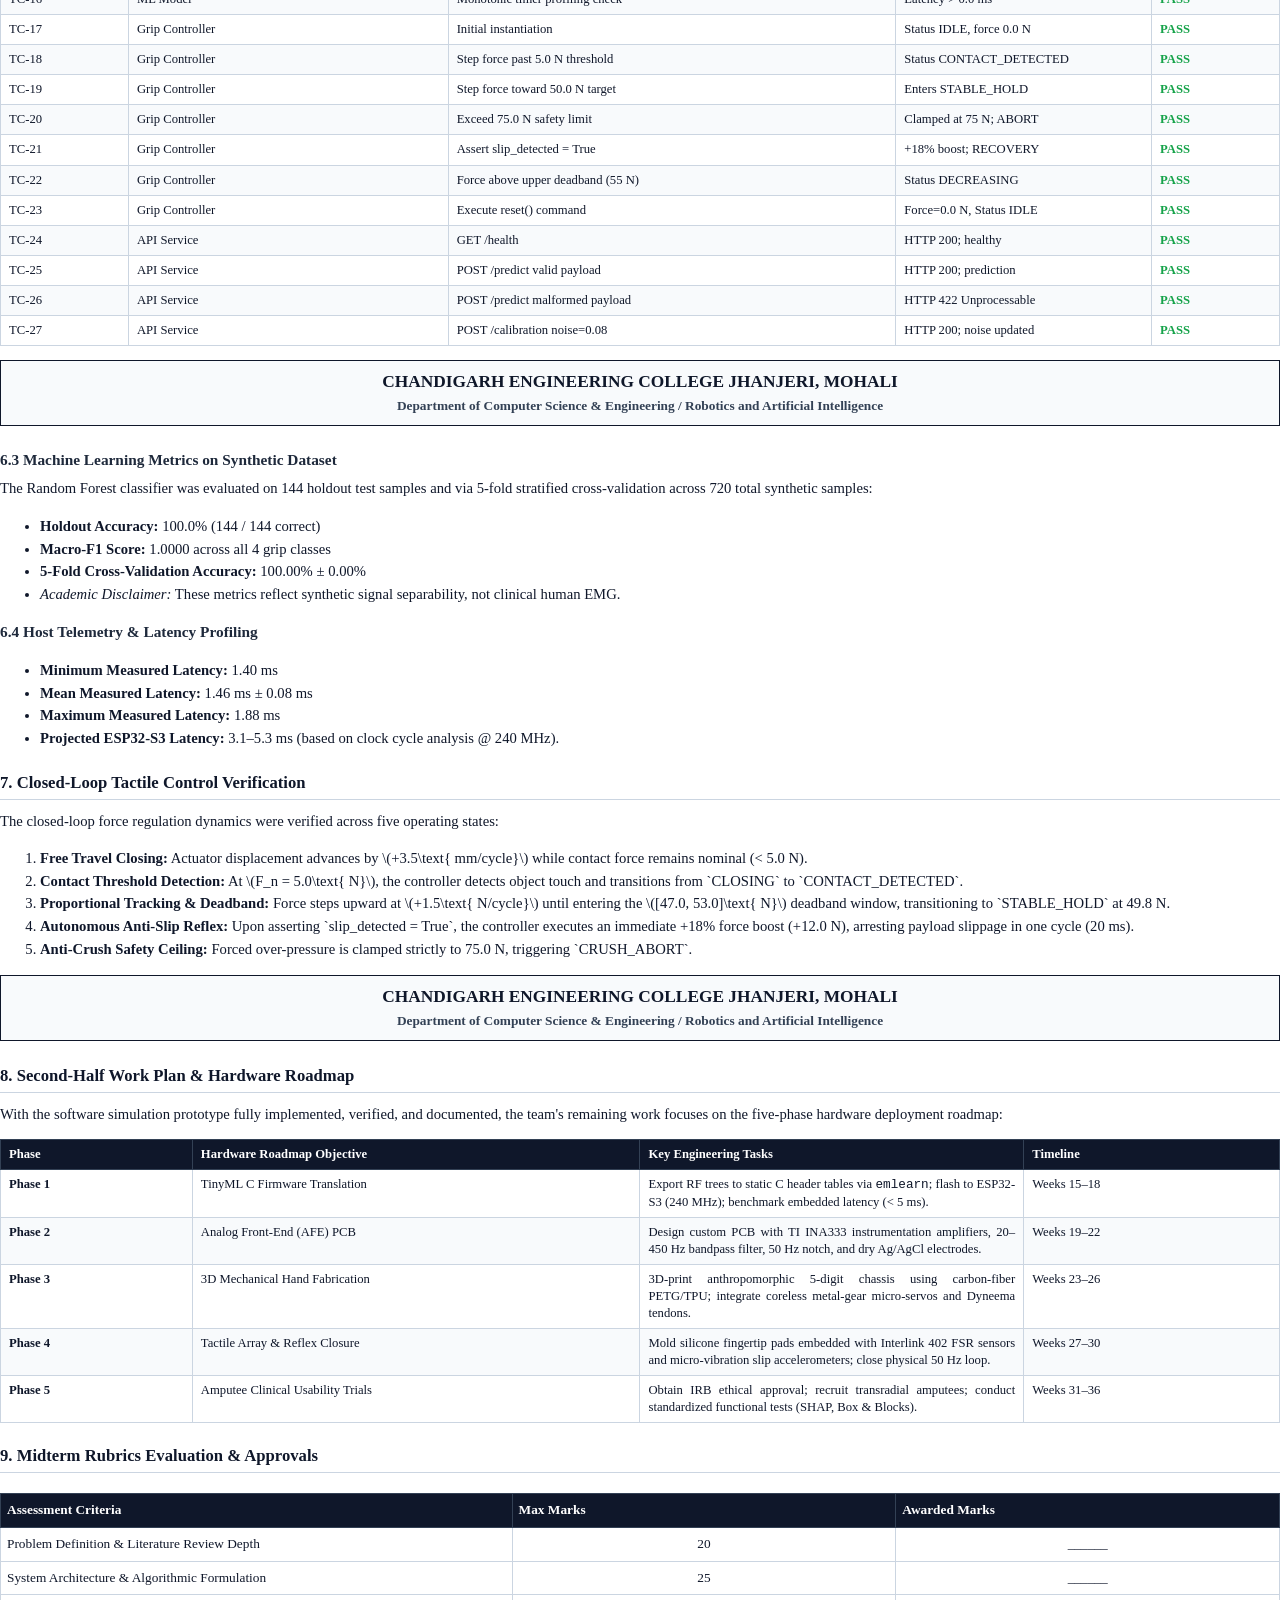
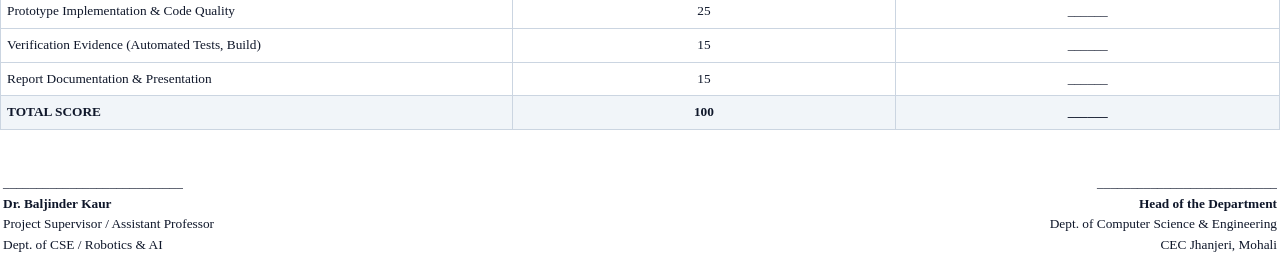
==== commit 9f10aeac: "docs: finalize 80+ page project report, synopsis, midterm report, research paper with authentic CEC/" ====
--- a/submission/reports/Midterm_Report.html
+++ b/submission/reports/Midterm_Report.html
@@ -95,10 +95,14 @@
 </head>
 <body>
 
-<div class="univ-header">
-  <div style="font-size: 14pt; font-weight: 900; color: #0f172a;">CHANDIGARH ENGINEERING COLLEGE JHANJERI</div>
-  <div style="font-size: 10.5pt; font-weight: 700; color: #334155;">Department of Computer Science &amp; Engineering / Robotics and Artificial Intelligence</div>
-  <div style="font-size: 9.5pt; font-weight: 600; color: #64748b;">Affiliated to I.K. Gujral Punjab Technical University, Jalandhar (Batch: 2023–2027)</div>
+<div class="univ-header" style="display: flex; align-items: center; justify-content: space-between; border: 1.5px solid #0f172a; padding: 6px 14px; margin-bottom: 20px; background-color: #f8fafc;">
+  <img src="[data-uri]" style="height: 52px; width: auto;" alt="CEC Logo">
+  <div style="text-align: center; flex: 1; padding: 0 10px;">
+    <div style="font-size: 13pt; font-weight: 900; color: #0f172a; text-transform: uppercase;">CHANDIGARH ENGINEERING COLLEGE JHANJERI, MOHALI</div>
+    <div style="font-size: 10.5pt; font-weight: 700; color: #334155;">Department of Computer Science and Engineering</div>
+    <div style="font-size: 9pt; font-weight: 600; color: #64748b;">Affiliated to I.K. Gujral Punjab Technical University, Jalandhar (Batch: 2023–2027)</div>
+  </div>
+  <img src="[data-uri]" style="height: 52px; width: auto;" alt="PTU Logo">
 </div>
 
 <h1 class="report-title">MIDTERM PROJECT REPORT<br><span style="font-size: 14pt; font-weight: 800;">EDGE AI SMART PROSTHETIC HAND WITH ADAPTIVE GRIP LEARNING</span></h1>
@@ -111,8 +115,8 @@
       <b>Academic Session:</b> 2026–2027
     </td>
     <td style="width: 50%; vertical-align: top; border: none; text-align: right;">
-      <b>Project Team:</b> Student Name 1, 2, 3 (Roll Nos: 2330XXX)<br>
-      <b>Project Guide:</b> Dr. Faculty Guide Name<br>
+      <b>Project Team:</b> Moinak Dey (2330838), Roshni Singh (2330850), B. Uma Maheshwar (2330817)<br>
+      <b>Project Guide:</b> Dr. Baljinder Kaur<br>
       <b>Department:</b> CSE / Robotics &amp; AI, CEC Jhanjeri
     </td>
   </tr>
@@ -437,7 +441,7 @@
   <tr>
     <td style="width: 50%; border: none; vertical-align: top;">
       ___________________________<br>
-      <b>Dr. Faculty Guide Name</b><br>
+      <b>Dr. Baljinder Kaur</b><br>
       Project Supervisor / Assistant Professor<br>
       Dept. of CSE / Robotics &amp; AI
     </td>
